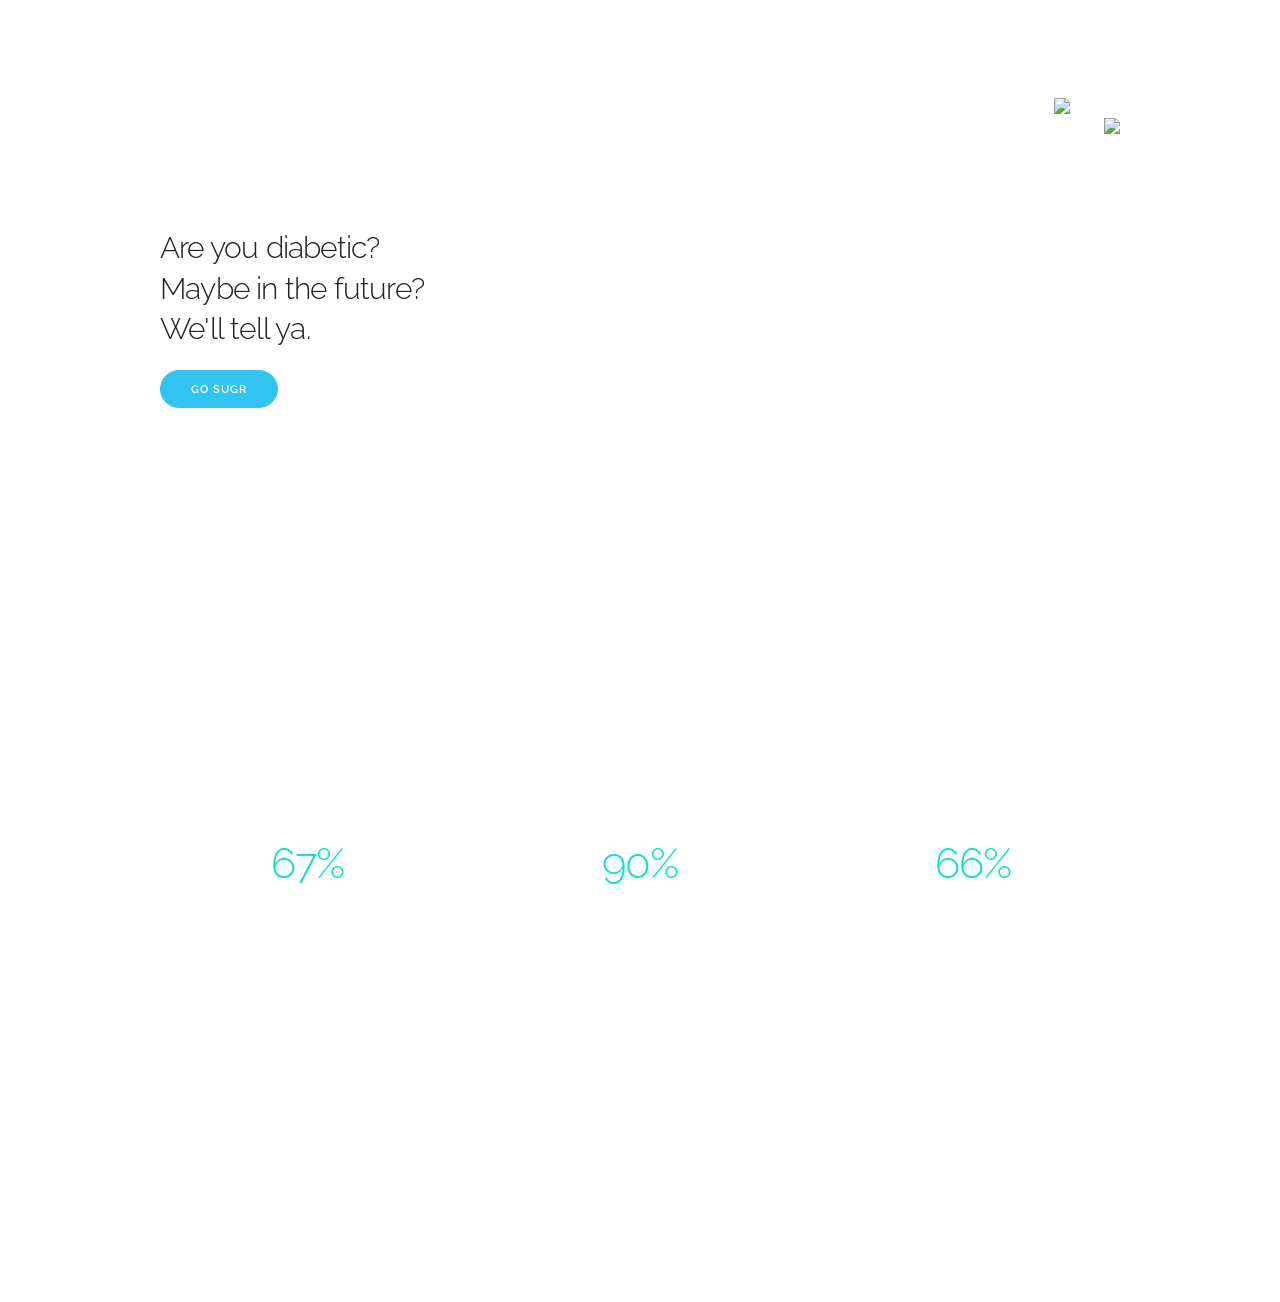
==== frontend/index.html @ 7422abcd "Init" ====
<!DOCTYPE html>
<html lang="en">
<head>

  <!-- Basic Page Needs
  –––––––––––––––––––––––––––––––––––––––––––––––––– -->
  <meta charset="utf-8">
  <title>Skeleton: Responsive CSS Boilerplate</title>
  <meta name="description" content="">
  <meta name="author" content="">

  <!-- Mobile Specific Metas
  –––––––––––––––––––––––––––––––––––––––––––––––––– -->
  <meta name="viewport" content="width=device-width, initial-scale=1">

  <!-- FONT
  –––––––––––––––––––––––––––––––––––––––––––––––––– -->
  <link href='//fonts.googleapis.com/css?family=Raleway:400,300,600' rel='stylesheet' type='text/css'>

  <!-- CSS
  –––––––––––––––––––––––––––––––––––––––––––––––––– -->
  <link rel="stylesheet" href="css/normalize.css">
  <link rel="stylesheet" href="css/skeleton.css">
  <link rel="stylesheet" href="css/custom.css">

  <!-- Scripts
  –––––––––––––––––––––––––––––––––––––––––––––––––– -->
  <script src="//ajax.googleapis.com/ajax/libs/jquery/2.1.1/jquery.min.js"></script>

  <!-- Favicon
  –––––––––––––––––––––––––––––––––––––––––––––––––– -->
  <link rel="icon" type="image/png" href="../../dist/images/favicon.png">

</head>
<body>

  <!-- Primary Page Layout
  –––––––––––––––––––––––––––––––––––––––––––––––––– -->

  <div class="section hero">
    <div class="container">
      <div class="row">
        <div class="one-half column">
          <h4 class="hero-heading">Are you diabetic?<br/>Maybe in the future?<br/>We'll tell ya.</h4>
          <a class="button button-primary" href="sugr.html">Go Sugr</a>
        </div>
        <div class="one-half column phones">
          <img class="phone" src="images/iphone.png">
          <img class="phone" src="images/iphone.png">
        </div>
      </div>
    </div>
  </div>

  <div class="section values">
    <div class="container">
      <div class="row">
        <div class="one-third column value">
          <h2 class="value-multiplier">67%</h2>
          <h5 class="value-heading">Diabetic patients</h5>
          <p class="value-description">Lorem ipsum dolor sit amet, consectetur adipisicing elit. Tempore, error eos provident voluptatibus vero odio iste quisquam, aliquid mollitia facere vel deleniti quasi reprehenderit explicabo corrupti commodi ut hic odit.</p>
        </div>
        <div class="one-third column value">
          <h2 class="value-multiplier">90%</h2>
          <h5 class="value-heading">Successful detections</h5>
          <p class="value-description">Lorem ipsum dolor sit amet, consectetur adipisicing elit. Praesentium debitis fuga, totam nobis amet harum beatae deleniti voluptatum eaque neque eligendi illo tempore consequatur, repellat corporis veniam vel dolor qui?</p>
        </div>
        <div class="one-third column value">
          <h2 class="value-multiplier">66%</h2>
          <h5 class="value-heading">Correct predictions</h5>
          <p class="value-description">Lorem ipsum dolor sit amet, consectetur adipisicing elit. Quas id, ea commodi in sequi minus doloremque pariatur aperiam, aliquid repudiandae alias eveniet exercitationem et perferendis! Ipsa totam commodi esse perspiciatis.</p>
        </div>
      </div>
    </div>
  </div>

<!-- End Document
  –––––––––––––––––––––––––––––––––––––––––––––––––– -->
</body>
</html>
---- frontend/css/skeleton.css ----
/*
* Skeleton V2.0.4
* Copyright 2014, Dave Gamache
* www.getskeleton.com
* Free to use under the MIT license.
* http://www.opensource.org/licenses/mit-license.php
* 12/29/2014
*/


/* Table of contents
––––––––––––––––––––––––––––––––––––––––––––––––––
- Grid
- Base Styles
- Typography
- Links
- Buttons
- Forms
- Lists
- Code
- Tables
- Spacing
- Utilities
- Clearing
- Media Queries
*/


/* Grid
–––––––––––––––––––––––––––––––––––––––––––––––––– */
.container {
  position: relative;
  width: 100%;
  max-width: 960px;
  margin: 0 auto;
  padding: 0 20px;
  box-sizing: border-box; }
.column,
.columns {
  width: 100%;
  float: left;
  box-sizing: border-box; }

/* For devices larger than 400px */
@media (min-width: 400px) {
  .container {
    width: 85%;
    padding: 0; }
}

/* For devices larger than 550px */
@media (min-width: 550px) {
  .container {
    width: 80%; }
  .column,
  .columns {
    margin-left: 4%; }
  .column:first-child,
  .columns:first-child {
    margin-left: 0; }

  .one.column,
  .one.columns                    { width: 4.66666666667%; }
  .two.columns                    { width: 13.3333333333%; }
  .three.columns                  { width: 22%;            }
  .four.columns                   { width: 30.6666666667%; }
  .five.columns                   { width: 39.3333333333%; }
  .six.columns                    { width: 48%;            }
  .seven.columns                  { width: 56.6666666667%; }
  .eight.columns                  { width: 65.3333333333%; }
  .nine.columns                   { width: 74.0%;          }
  .ten.columns                    { width: 82.6666666667%; }
  .eleven.columns                 { width: 91.3333333333%; }
  .twelve.columns                 { width: 100%; margin-left: 0; }

  .one-third.column               { width: 30.6666666667%; }
  .two-thirds.column              { width: 65.3333333333%; }

  .one-half.column                { width: 48%; }

  /* Offsets */
  .offset-by-one.column,
  .offset-by-one.columns          { margin-left: 8.66666666667%; }
  .offset-by-two.column,
  .offset-by-two.columns          { margin-left: 17.3333333333%; }
  .offset-by-three.column,
  .offset-by-three.columns        { margin-left: 26%;            }
  .offset-by-four.column,
  .offset-by-four.columns         { margin-left: 34.6666666667%; }
  .offset-by-five.column,
  .offset-by-five.columns         { margin-left: 43.3333333333%; }
  .offset-by-six.column,
  .offset-by-six.columns          { margin-left: 52%;            }
  .offset-by-seven.column,
  .offset-by-seven.columns        { margin-left: 60.6666666667%; }
  .offset-by-eight.column,
  .offset-by-eight.columns        { margin-left: 69.3333333333%; }
  .offset-by-nine.column,
  .offset-by-nine.columns         { margin-left: 78.0%;          }
  .offset-by-ten.column,
  .offset-by-ten.columns          { margin-left: 86.6666666667%; }
  .offset-by-eleven.column,
  .offset-by-eleven.columns       { margin-left: 95.3333333333%; }

  .offset-by-one-third.column,
  .offset-by-one-third.columns    { margin-left: 34.6666666667%; }
  .offset-by-two-thirds.column,
  .offset-by-two-thirds.columns   { margin-left: 69.3333333333%; }

  .offset-by-one-half.column,
  .offset-by-one-half.columns     { margin-left: 52%; }

}


/* Base Styles
–––––––––––––––––––––––––––––––––––––––––––––––––– */
/* NOTE
html is set to 62.5% so that all the REM measurements throughout Skeleton
are based on 10px sizing. So basically 1.5rem = 15px :) */
html {
  font-size: 62.5%; }
body {
  font-size: 1.5em; /* currently ems cause chrome bug misinterpreting rems on body element */
  line-height: 1.6;
  font-weight: 400;
  font-family: "Raleway", "HelveticaNeue", "Helvetica Neue", Helvetica, Arial, sans-serif;
  color: #222; }


/* Typography
–––––––––––––––––––––––––––––––––––––––––––––––––– */
h1, h2, h3, h4, h5, h6 {
  margin-top: 0;
  margin-bottom: 2rem;
  font-weight: 300; }
h1 { font-size: 4.0rem; line-height: 1.2;  letter-spacing: -.1rem;}
h2 { font-size: 3.6rem; line-height: 1.25; letter-spacing: -.1rem; }
h3 { font-size: 3.0rem; line-height: 1.3;  letter-spacing: -.1rem; }
h4 { font-size: 2.4rem; line-height: 1.35; letter-spacing: -.08rem; }
h5 { font-size: 1.8rem; line-height: 1.5;  letter-spacing: -.05rem; }
h6 { font-size: 1.5rem; line-height: 1.6;  letter-spacing: 0; }

/* Larger than phablet */
@media (min-width: 550px) {
  h1 { font-size: 5.0rem; }
  h2 { font-size: 4.2rem; }
  h3 { font-size: 3.6rem; }
  h4 { font-size: 3.0rem; }
  h5 { font-size: 2.4rem; }
  h6 { font-size: 1.5rem; }
}

p {
  margin-top: 0; }


/* Links
–––––––––––––––––––––––––––––––––––––––––––––––––– */
a {
  color: #1EAEDB; }
a:hover {
  color: #0FA0CE; }


/* Buttons
–––––––––––––––––––––––––––––––––––––––––––––––––– */
.button,
button,
input[type="submit"],
input[type="reset"],
input[type="button"] {
  display: inline-block;
  height: 38px;
  padding: 0 30px;
  color: #555;
  text-align: center;
  font-size: 11px;
  font-weight: 600;
  line-height: 38px;
  letter-spacing: .1rem;
  text-transform: uppercase;
  text-decoration: none;
  white-space: nowrap;
  background-color: transparent;
  border-radius: 4px;
  border: 1px solid #bbb;
  cursor: pointer;
  box-sizing: border-box; }
.button:hover,
button:hover,
input[type="submit"]:hover,
input[type="reset"]:hover,
input[type="button"]:hover,
.button:focus,
button:focus,
input[type="submit"]:focus,
input[type="reset"]:focus,
input[type="button"]:focus {
  color: #333;
  border-color: #888;
  outline: 0; }
.button.button-primary,
button.button-primary,
input[type="submit"].button-primary,
input[type="reset"].button-primary,
input[type="button"].button-primary {
  color: #FFF;
  background-color: #33C3F0;
  border-color: #33C3F0; }
.button.button-primary:hover,
button.button-primary:hover,
input[type="submit"].button-primary:hover,
input[type="reset"].button-primary:hover,
input[type="button"].button-primary:hover,
.button.button-primary:focus,
button.button-primary:focus,
input[type="submit"].button-primary:focus,
input[type="reset"].button-primary:focus,
input[type="button"].button-primary:focus {
  color: #FFF;
  background-color: #1EAEDB;
  border-color: #1EAEDB; }


/* Forms
–––––––––––––––––––––––––––––––––––––––––––––––––– */
input[type="email"],
input[type="number"],
input[type="search"],
input[type="text"],
input[type="tel"],
input[type="url"],
input[type="password"],
textarea,
select {
  height: 38px;
  padding: 6px 10px; /* The 6px vertically centers text on FF, ignored by Webkit */
  background-color: #fff;
  border: 1px solid #D1D1D1;
  border-radius: 4px;
  box-shadow: none;
  box-sizing: border-box; }
/* Removes awkward default styles on some inputs for iOS */
input[type="email"],
input[type="number"],
input[type="search"],
input[type="text"],
input[type="tel"],
input[type="url"],
input[type="password"],
textarea {
  -webkit-appearance: none;
     -moz-appearance: none;
          appearance: none; }
textarea {
  min-height: 65px;
  padding-top: 6px;
  padding-bottom: 6px; }
input[type="email"]:focus,
input[type="number"]:focus,
input[type="search"]:focus,
input[type="text"]:focus,
input[type="tel"]:focus,
input[type="url"]:focus,
input[type="password"]:focus,
textarea:focus,
select:focus {
  border: 1px solid #33C3F0;
  outline: 0; }
label,
legend {
  display: block;
  margin-bottom: .5rem;
  font-weight: 600; }
fieldset {
  padding: 0;
  border-width: 0; }
input[type="checkbox"],
input[type="radio"] {
  display: inline; }
label > .label-body {
  display: inline-block;
  margin-left: .5rem;
  font-weight: normal; }


/* Lists
–––––––––––––––––––––––––––––––––––––––––––––––––– */
ul {
  list-style: circle inside; }
ol {
  list-style: decimal inside; }
ol, ul {
  padding-left: 0;
  margin-top: 0; }
ul ul,
ul ol,
ol ol,
ol ul {
  margin: 1.5rem 0 1.5rem 3rem;
  font-size: 90%; }
li {
  margin-bottom: 1rem; }


/* Code
–––––––––––––––––––––––––––––––––––––––––––––––––– */
code {
  padding: .2rem .5rem;
  margin: 0 .2rem;
  font-size: 90%;
  white-space: nowrap;
  background: #F1F1F1;
  border: 1px solid #E1E1E1;
  border-radius: 4px; }
pre > code {
  display: block;
  padding: 1rem 1.5rem;
  white-space: pre; }


/* Tables
–––––––––––––––––––––––––––––––––––––––––––––––––– */
th,
td {
  padding: 12px 15px;
  text-align: left;
  border-bottom: 1px solid #E1E1E1; }
th:first-child,
td:first-child {
  padding-left: 0; }
th:last-child,
td:last-child {
  padding-right: 0; }


/* Spacing
–––––––––––––––––––––––––––––––––––––––––––––––––– */
button,
.button {
  margin-bottom: 1rem; }
input,
textarea,
select,
fieldset {
  margin-bottom: 1.5rem; }
pre,
blockquote,
dl,
figure,
table,
p,
ul,
ol,
form {
  margin-bottom: 2.5rem; }


/* Utilities
–––––––––––––––––––––––––––––––––––––––––––––––––– */
.u-full-width {
  width: 100%;
  box-sizing: border-box; }
.u-max-full-width {
  max-width: 100%;
  box-sizing: border-box; }
.u-pull-right {
  float: right; }
.u-pull-left {
  float: left; }


/* Misc
–––––––––––––––––––––––––––––––––––––––––––––––––– */
hr {
  margin-top: 3rem;
  margin-bottom: 3.5rem;
  border-width: 0;
  border-top: 1px solid #E1E1E1; }


/* Clearing
–––––––––––––––––––––––––––––––––––––––––––––––––– */

/* Self Clearing Goodness */
.container:after,
.row:after,
.u-cf {
  content: "";
  display: table;
  clear: both; }


/* Media Queries
–––––––––––––––––––––––––––––––––––––––––––––––––– */
/*
Note: The best way to structure the use of media queries is to create the queries
near the relevant code. For example, if you wanted to change the styles for buttons
on small devices, paste the mobile query code up in the buttons section and style it
there.
*/


/* Larger than mobile */
@media (min-width: 400px) {}

/* Larger than phablet (also point when grid becomes active) */
@media (min-width: 550px) {}

/* Larger than tablet */
@media (min-width: 750px) {}

/* Larger than desktop */
@media (min-width: 1000px) {}

/* Larger than Desktop HD */
@media (min-width: 1200px) {}

.invis {
  display: none;
}
---- frontend/css/custom.css ----
/* Shared
–––––––––––––––––––––––––––––––––––––––––––––––––– */
.button {
  border-radius: 100px;
}

/* Sections
–––––––––––––––––––––––––––––––––––––––––––––––––– */
.section {
  padding: 8rem 0 7rem;
  text-align: center;
}
.section-heading,
.section-description {
  margin-bottom: 1.2rem;
}

/* Hero
–––––––––––––––––––––––––––––––––––––––––––––––––– */
.phones {
  position: relative;
}
.phone {
  position: relative;
  max-width: 80%;
  margin: 3rem auto -12rem;
}
.phone + .phone {
  display: none;
}

/* Values
–––––––––––––––––––––––––––––––––––––––––––––––––– */
.values {
  background-image: url('../images/values-bg.jpg');
  background-size: cover;
  color: #fff;
  padding-bottom: 5rem;
}
.value-multiplier {
  margin-bottom: .5rem;
  color: #11DFC7;
}
.value-heading {
  margin-bottom: .3rem;
}
.value-description {
  opacity: .8;
  font-weight: 300;
}

/* Help
–––––––––––––––––––––––––––––––––––––––––––––––––– */
.get-help {
  border-bottom: 1px solid #ddd;
}

/* Categories
–––––––––––––––––––––––––––––––––––––––––––––––––– */
.categories {
  background-image: url('../images/values-bg.jpg');
  background-size: cover;
  color: #fff;
}
.categories .section-description { 
  margin-bottom: 4rem;
}

/* Bigger than 550 */
@media (min-width: 550px) {
  .section {
    padding: 12rem 0 11rem;
  }
  .hero {
    padding-bottom: 12rem;
    text-align: left;
    height: 165px;
  }
  .phone {
    position: absolute;
    top: -7rem;
    right: 3rem;
    max-height: 362px;
    z-index: 3;
  }
  .phone + .phone {
    top: -6rem;
    display: block;
    max-width: 73.8%;
    right: 0;
    z-index: 2;
    max-height: 338px;
  }
  .hero-heading {
    font-size: 2.4rem;
  }
}

/* Bigger than 750 */
@media (min-width: 750px) {
  .hero {
    height: 190px;
  }
  .hero-heading {
    font-size: 2.6rem;
  }
  .section {
    padding: 14rem 0 15rem;
  }
  .hero {
    padding: 16rem 0 14rem;
  }
  .section-description {
    max-width: 60%;
    margin-left: auto;
    margin-right: auto;
  }
  .phone {
    top: -14rem;
    right: 5rem;
    max-height: 510px;
  }
  .phone + .phone {
    top: -12rem;
    max-height: 472px;
  }
  .categories {
    padding: 15rem 0 8rem;
  }
}

/* Bigger than 1000 */
@media (min-width: 1000px) {
  .section {
    padding: 20rem 0 19rem;
  }
  .hero {
    padding: 22rem 0;
  }
  .hero-heading {
    font-size: 3.0rem;
  }
  .phone {
    top: -16rem;
    max-height: 615px;
  }
  .phone + .phone {
    top: -14rem;
    max-height: 570px;
  }
}
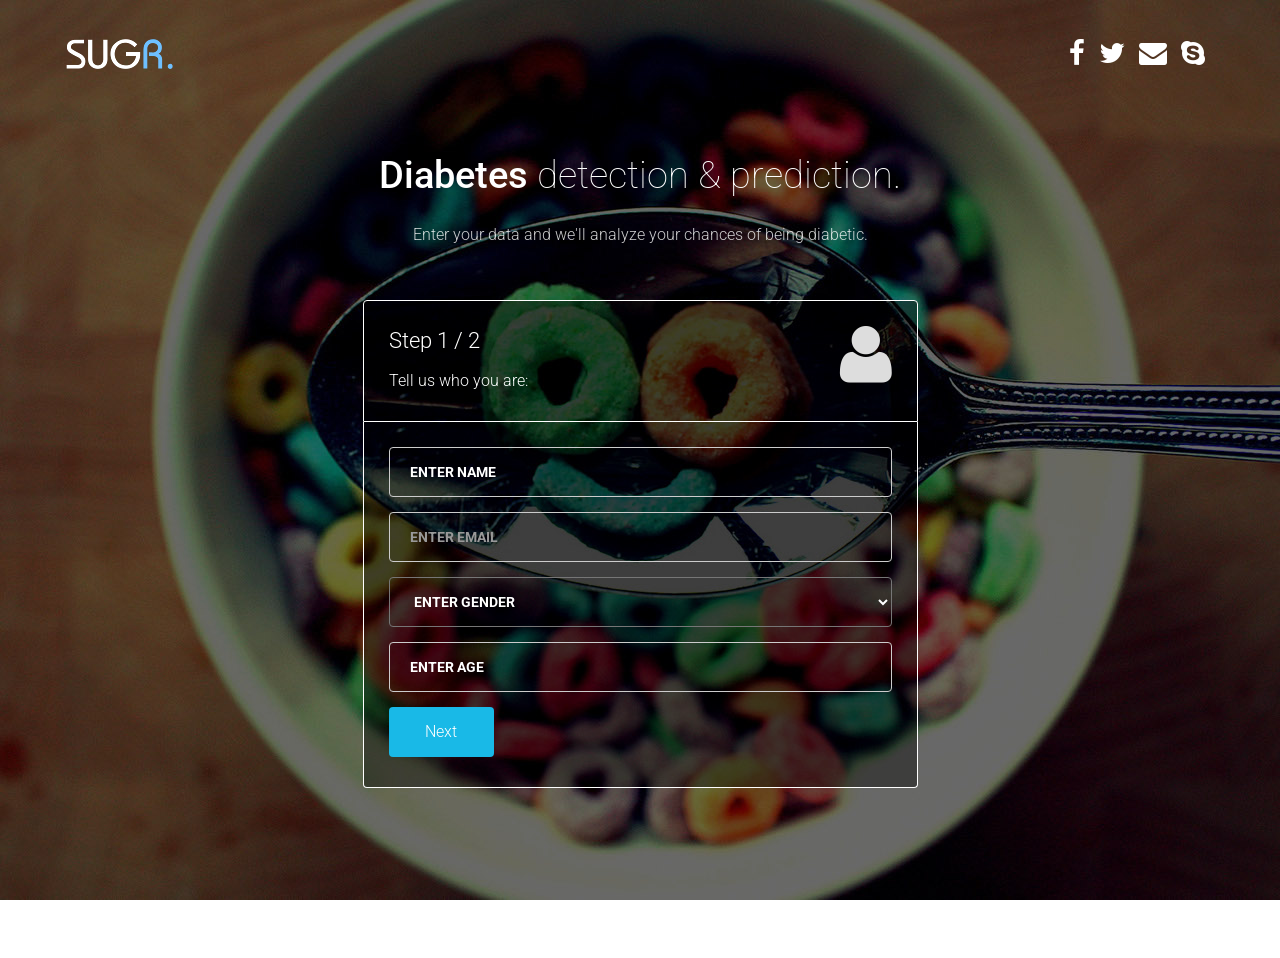
==== commit 75f20f88: "Built new UI" ====
--- a/frontend/index.html
+++ b/frontend/index.html
@@ -1,80 +1,186 @@
 <!DOCTYPE html>
 <html lang="en">
-<head>
 
-  <!-- Basic Page Needs
-  –––––––––––––––––––––––––––––––––––––––––––––––––– -->
-  <meta charset="utf-8">
-  <title>Skeleton: Responsive CSS Boilerplate</title>
-  <meta name="description" content="">
-  <meta name="author" content="">
+    <head>
 
-  <!-- Mobile Specific Metas
-  –––––––––––––––––––––––––––––––––––––––––––––––––– -->
-  <meta name="viewport" content="width=device-width, initial-scale=1">
+        <meta charset="utf-8">
+        <meta http-equiv="X-UA-Compatible" content="IE=edge">
+        <meta name="viewport" content="width=device-width, initial-scale=1">
+        <title>Sugr</title>
 
-  <!-- FONT
-  –––––––––––––––––––––––––––––––––––––––––––––––––– -->
-  <link href='//fonts.googleapis.com/css?family=Raleway:400,300,600' rel='stylesheet' type='text/css'>
+        <!-- CSS -->
+        <link rel="stylesheet" href="http://fonts.googleapis.com/css?family=Roboto:400,100,300,500">
+        <link rel="stylesheet" href="assets/bootstrap/css/bootstrap.min.css">
+        <link rel="stylesheet" href="assets/font-awesome/css/font-awesome.min.css">
+		<link rel="stylesheet" href="assets/css/form-elements.css">
+        <link rel="stylesheet" href="assets/css/style.css">
 
-  <!-- CSS
-  –––––––––––––––––––––––––––––––––––––––––––––––––– -->
-  <link rel="stylesheet" href="css/normalize.css">
-  <link rel="stylesheet" href="css/skeleton.css">
-  <link rel="stylesheet" href="css/custom.css">
+        <!-- HTML5 Shim and Respond.js IE8 support of HTML5 elements and media queries -->
+        <!-- WARNING: Respond.js doesn't work if you view the page via file:// -->
+        <!--[if lt IE 9]>
+            <script src="https://oss.maxcdn.com/libs/html5shiv/3.7.0/html5shiv.js"></script>
+            <script src="https://oss.maxcdn.com/libs/respond.js/1.4.2/respond.min.js"></script>
+        <![endif]-->
 
-  <!-- Scripts
-  –––––––––––––––––––––––––––––––––––––––––––––––––– -->
-  <script src="//ajax.googleapis.com/ajax/libs/jquery/2.1.1/jquery.min.js"></script>
+        <!-- Favicon and touch icons -->
+        <link rel="shortcut icon" href="assets/ico/favicon.png">
+        <link rel="apple-touch-icon-precomposed" sizes="144x144" href="assets/ico/apple-touch-icon-144-precomposed.png">
+        <link rel="apple-touch-icon-precomposed" sizes="114x114" href="assets/ico/apple-touch-icon-114-precomposed.png">
+        <link rel="apple-touch-icon-precomposed" sizes="72x72" href="assets/ico/apple-touch-icon-72-precomposed.png">
+        <link rel="apple-touch-icon-precomposed" href="assets/ico/apple-touch-icon-57-precomposed.png">
 
-  <!-- Favicon
-  –––––––––––––––––––––––––––––––––––––––––––––––––– -->
-  <link rel="icon" type="image/png" href="../../dist/images/favicon.png">
+    </head>
 
-</head>
-<body>
+    <body>
 
-  <!-- Primary Page Layout
-  –––––––––––––––––––––––––––––––––––––––––––––––––– -->
+		<!-- Top menu -->
+		<nav class="navbar navbar-inverse navbar-no-bg" role="navigation">
+			<div class="container">
+				<div class="navbar-header">
+					<button type="button" class="navbar-toggle collapsed" data-toggle="collapse" data-target="#top-navbar-1">
+						<span class="sr-only">Toggle navigation</span>
+						<span class="icon-bar"></span>
+						<span class="icon-bar"></span>
+						<span class="icon-bar"></span>
+					</button>
+					<a class="navbar-brand" href="index.html">Sugr</a>
+				</div>
+				<!-- Collect the nav links, forms, and other content for toggling -->
+				<div class="collapse navbar-collapse" id="top-navbar-1">
+					<ul class="nav navbar-nav navbar-right">
+						<li>
+							<span class="li-social">
+								<a href="#"><i class="fa fa-facebook"></i></a> 
+								<a href="#"><i class="fa fa-twitter"></i></a> 
+								<a href="#"><i class="fa fa-envelope"></i></a> 
+								<a href="#"><i class="fa fa-skype"></i></a>
+							</span>
+						</li>
+					</ul>
+				</div>
+			</div>
+		</nav>
 
-  <div class="section hero">
-    <div class="container">
-      <div class="row">
-        <div class="one-half column">
-          <h4 class="hero-heading">Are you diabetic?<br/>Maybe in the future?<br/>We'll tell ya.</h4>
-          <a class="button button-primary" href="sugr.html">Go Sugr</a>
+        <!-- Top content -->
+        <div class="top-content">
+        	
+            <div class="inner-bg">
+                <div class="container">
+                    <div class="row">
+                        <div class="col-sm-8 col-sm-offset-2 text">
+                            <h1><strong>Diabetes</strong> detection & prediction.</h1>
+                            <div class="description">
+                            	<p>
+	                            	Enter your data and we'll analyze your chances of being diabetic.
+                            	</p>
+                            </div>
+                        </div>
+                    </div>
+                    <div class="row">
+                        <div class="col-sm-6 col-sm-offset-3 form-box">
+                        	
+                        	<form role="form" action="" method="post" class="registration-form">
+                        		
+                        		<fieldset>
+		                        	<div class="form-top">
+		                        		<div class="form-top-left">
+		                        			<h3>Step 1 / 2</h3>
+		                            		<p>Tell us who you are:</p>
+		                        		</div>
+		                        		<div class="form-top-right">
+		                        			<i class="fa fa-user"></i>
+		                        		</div>
+		                            </div>
+		                            <div class="form-bottom">
+				                    	<div class="form-group">
+				                    		<label class="sr-only" for="form-first-name">Name</label>
+				                        	<input type="text" name="form-first-name" placeholder="ENTER NAME" class="form-first-name form-control" id="form-first-name">
+				                        </div>
+				                        <div class="form-group">
+				                        	<label class="sr-only" for="form-last-name">Email</label>
+				                        	<input type="email" name="form-last-name" placeholder="ENTER EMAIL" class="form-last-name form-control" id="form-last-name">
+				                        </div>
+				                        <div class="form-group">
+				                        	<label class="sr-only" for="form-last-name">Gender</label>
+				                        	<select name="form-gender" id="form-gender">
+				                        		<option value="n">ENTER GENDER</option>
+				                        		<option value="m">MALE</option>
+				                        		<option value="f">FEMALE</option>
+				                        	</select>
+				                        </div>
+				                        <div class="form-group">
+				                        	<label class="sr-only" for="form-last-name">Age</label>
+				                        	<input type="text" name="form-last-name" placeholder="ENTER AGE" class="form-last-name form-control" id="form-last-name">
+				                        </div>
+				                        <button type="button" class="btn btn-next">Next</button>
+				                    </div>
+			                    </fieldset>
+			                    
+			                    <fieldset>
+		                        	<div class="form-top">
+		                        		<div class="form-top-left">
+		                        			<h3>Step 2 / 2</h3>
+		                            		<p>Enter your data:</p>
+		                        		</div>
+		                        		<div class="form-top-right">
+		                        			<i class="fa fa-database"></i>
+		                        		</div>
+		                            </div>
+		                            <div class="form-bottom">
+				                        <div class="form-group">
+				                        	<label class="sr-only" for="form-email">BMI</label>
+				                        	<input type="text" name="form-bmi" placeholder="BMI" class="form-bmi form-control" id="form-bmi">
+				                        </div>
+				                        <div class="form-group">
+				                    		<label class="sr-only" for="form-password">Blood Pressure</label>
+				                        	<input type="text" name="form-bp" placeholder="BLOOD PRESSURE (DIASTOTIC)" class="form-bp form-control" id="form-bp">
+				                        </div>
+				                        <div class="form-group">
+				                    		<label class="sr-only" for="form-password">No. of Pregnancies</label>
+				                        	<input type="number" name="form-bp" placeholder="NUMBER OF PREGNANCIES" class="form-preg form-control" id="form-preg">
+				                        </div>
+				                        
+				                        <button type="button" class="btn btn-previous">Previous</button>
+				                        <button type="button" class="btn btn-next">Next</button>
+				                    </div>
+			                    </fieldset>
+			                    
+			                    <fieldset>
+		                        	<div class="form-top">
+		                        		<div class="form-top-left">
+		                        			<h3>Result</h3>
+		                            		<p>You:</p>
+		                        		</div>
+		                        		<div class="form-top-right">
+		                        			<i class="fa fa-line-chart"></i>
+		                        		</div>
+		                            </div>
+		                            <div class="form-bottom">
+				                    
+					                    </div>
+			                    </fieldset>
+		                    
+		                    </form>
+		                    
+                        </div>
+                    </div>
+                </div>
+            </div>
+            
         </div>
-        <div class="one-half column phones">
-          <img class="phone" src="images/iphone.png">
-          <img class="phone" src="images/iphone.png">
-        </div>
-      </div>
-    </div>
-  </div>
 
-  <div class="section values">
-    <div class="container">
-      <div class="row">
-        <div class="one-third column value">
-          <h2 class="value-multiplier">67%</h2>
-          <h5 class="value-heading">Diabetic patients</h5>
-          <p class="value-description">Lorem ipsum dolor sit amet, consectetur adipisicing elit. Tempore, error eos provident voluptatibus vero odio iste quisquam, aliquid mollitia facere vel deleniti quasi reprehenderit explicabo corrupti commodi ut hic odit.</p>
-        </div>
-        <div class="one-third column value">
-          <h2 class="value-multiplier">90%</h2>
-          <h5 class="value-heading">Successful detections</h5>
-          <p class="value-description">Lorem ipsum dolor sit amet, consectetur adipisicing elit. Praesentium debitis fuga, totam nobis amet harum beatae deleniti voluptatum eaque neque eligendi illo tempore consequatur, repellat corporis veniam vel dolor qui?</p>
-        </div>
-        <div class="one-third column value">
-          <h2 class="value-multiplier">66%</h2>
-          <h5 class="value-heading">Correct predictions</h5>
-          <p class="value-description">Lorem ipsum dolor sit amet, consectetur adipisicing elit. Quas id, ea commodi in sequi minus doloremque pariatur aperiam, aliquid repudiandae alias eveniet exercitationem et perferendis! Ipsa totam commodi esse perspiciatis.</p>
-        </div>
-      </div>
-    </div>
-  </div>
 
-<!-- End Document
-  –––––––––––––––––––––––––––––––––––––––––––––––––– -->
-</body>
+        <!-- Javascript -->
+        <script src="assets/js/jquery-1.11.1.min.js"></script>
+        <script src="assets/bootstrap/js/bootstrap.min.js"></script>
+        <script src="assets/js/jquery.backstretch.min.js"></script>
+        <script src="assets/js/retina-1.1.0.min.js"></script>
+        <script src="assets/js/scripts.js"></script>
+        
+        <!--[if lt IE 10]>
+            <script src="assets/js/placeholder.js"></script>
+        <![endif]-->
+
+    </body>
+
 </html>
--- a/frontend/assets/css/form-elements.css
+++ b/frontend/assets/css/form-elements.css
@@ -0,0 +1,91 @@
+
+input[type="text"],
+input[type="number"],
+input[type="email"], 
+input[type="password"], 
+textarea, 
+textarea.form-control,
+select {
+    width: 100%;
+	height: 50px;
+    margin: 0;
+    padding: 0 20px;
+    vertical-align: middle;
+    background: transparent;
+    //border: 3px solid #ddd;
+    font-family: 'Roboto', sans-serif;
+    font-size: 14px;
+    font-weight: bold;
+    line-height: 50px;
+    color: white;
+    -moz-border-radius: 4px; -webkit-border-radius: 4px; border-radius: 4px;
+    -moz-box-shadow: none; -webkit-box-shadow: none; box-shadow: none;
+    -o-transition: all .3s; -moz-transition: all .3s; -webkit-transition: all .3s; -ms-transition: all .3s; transition: all .3s;
+}
+
+input[type="text"]::-webkit-input-placeholder, 
+input[type="password"]::-webkit-input-placeholder, 
+textarea::-webkit-input-placeholder, 
+textarea.form-control::-webkit-input-placeholder {
+    color: white !important;
+}
+
+textarea, 
+textarea.form-control {
+	padding-top: 10px;
+	padding-bottom: 10px;
+	line-height: 30px;
+}
+
+input[type="text"]:focus, 
+input[type="password"]:focus, 
+textarea:focus, 
+textarea.form-control:focus,
+select:focus {
+	outline: 0;
+	background: #fff;
+    //border: 3px solid #ccc;
+    -moz-box-shadow: none; -webkit-box-shadow: none; box-shadow: none;
+    color: #888;
+}
+
+select:focus {
+    color: #888;
+}
+
+input[type="text"]:-moz-placeholder, input[type="password"]:-moz-placeholder, 
+textarea:-moz-placeholder, textarea.form-control:-moz-placeholder { color: #888; }
+
+input[type="text"]:-ms-input-placeholder, input[type="password"]:-ms-input-placeholder, 
+textarea:-ms-input-placeholder, textarea.form-control:-ms-input-placeholder { color: #888; }
+
+input[type="text"]::-webkit-input-placeholder, input[type="password"]::-webkit-input-placeholder, 
+textarea::-webkit-input-placeholder, textarea.form-control::-webkit-input-placeholder { color: #888; }
+
+
+
+button.btn {
+	height: 50px;
+    margin: 0;
+    padding: 0 20px;
+    vertical-align: middle;
+    background: #19b9e7;
+    border: 0;
+    font-family: 'Roboto', sans-serif;
+    font-size: 16px;
+    font-weight: 300;
+    line-height: 50px;
+    color: #fff;
+    -moz-border-radius: 4px; -webkit-border-radius: 4px; border-radius: 4px;
+    text-shadow: none;
+    -moz-box-shadow: none; -webkit-box-shadow: none; box-shadow: none;
+    -o-transition: all .3s; -moz-transition: all .3s; -webkit-transition: all .3s; -ms-transition: all .3s; transition: all .3s;
+}
+
+button.btn:hover { opacity: 0.6; color: #fff; }
+
+button.btn:active { outline: 0; opacity: 0.6; color: #fff; -moz-box-shadow: none; -webkit-box-shadow: none; box-shadow: none; }
+
+button.btn:focus { outline: 0; opacity: 0.6; background: #19b9e7; color: #fff; }
+
+button.btn:active:focus, button.btn.active:focus { outline: 0; opacity: 0.6; background: #19b9e7; color: #fff; }
--- a/frontend/assets/css/style.css
+++ b/frontend/assets/css/style.css
@@ -0,0 +1,239 @@
+
+body {
+    font-family: 'Roboto', sans-serif;
+    font-size: 16px;
+    font-weight: 300;
+    color: white;
+    line-height: 30px;
+    text-align: center;
+}
+
+strong { font-weight: 500; }
+
+a, a:hover, a:focus {
+	color: #19b9e7;
+	text-decoration: none;
+    -o-transition: all .3s; -moz-transition: all .3s; -webkit-transition: all .3s; -ms-transition: all .3s; transition: all .3s;
+}
+
+h1, h2 {
+	margin-top: 10px;
+	font-size: 38px;
+    font-weight: 100;
+    color: white;
+    line-height: 50px;
+}
+
+h3 {
+	font-size: 22px;
+    font-weight: 300;
+    color: white;
+    line-height: 30px;
+}
+
+img { max-width: 100%; }
+
+::-moz-selection { background: #19b9e7; color: #fff; text-shadow: none; }
+::selection { background: #19b9e7; color: #fff; text-shadow: none; }
+
+
+.btn-link-1 {
+	display: inline-block;
+	height: 50px;
+	margin: 0 5px;
+	padding: 16px 20px 0 20px;
+	background: #19b9e7;
+	font-size: 16px;
+    font-weight: 300;
+    line-height: 16px;
+    color: #fff;
+    -moz-border-radius: 4px; -webkit-border-radius: 4px; border-radius: 4px;
+}
+.btn-link-1:hover, .btn-link-1:focus, .btn-link-1:active { outline: 0; opacity: 0.6; color: #fff; }
+
+.btn-link-2 {
+	display: inline-block;
+	height: 50px;
+	margin: 0 5px;
+	padding: 15px 20px 0 20px;
+	background: rgba(0, 0, 0, 0.3);
+	border: 1px solid #fff;
+	font-size: 16px;
+    font-weight: 300;
+    line-height: 16px;
+    color: #fff;
+    -moz-border-radius: 4px; -webkit-border-radius: 4px; border-radius: 4px;
+}
+.btn-link-2:hover, .btn-link-2:focus, 
+.btn-link-2:active, .btn-link-2:active:focus { outline: 0; opacity: 0.6; background: rgba(0, 0, 0, 0.3); color: #fff; }
+
+
+/***** Top menu *****/
+
+.navbar {
+	padding-top: 30px;
+	background: #333;
+	background: rgba(51, 51, 51, 0.3);
+	border: 0;
+	-o-transition: all .3s; -moz-transition: all .3s; -webkit-transition: all .3s; -ms-transition: all .3s; transition: all .3s;
+}
+.navbar.navbar-no-bg { background: none; }
+
+ul.navbar-nav {
+	font-size: 16px;
+	color: #fff;
+}
+
+.navbar-inverse ul.navbar-nav li { padding-top: 8px; padding-bottom: 8px; }
+
+.navbar-inverse ul.navbar-nav li .li-text { opacity: 0.8; }
+
+.navbar-inverse ul.navbar-nav li a { display: inline; padding: 0; color: #fff; }
+.navbar-inverse ul.navbar-nav li a:hover { color: #fff; opacity: 1; border-bottom: 1px dotted #fff; }
+.navbar-inverse ul.navbar-nav li a:focus { color: #fff; outline: 0; opacity: 1; border-bottom: 1px dotted #fff; }
+
+.navbar-inverse ul.navbar-nav li .li-social a {
+	margin: 0 5px;
+	font-size: 28px;
+	vertical-align: middle;
+}
+.navbar-inverse ul.navbar-nav li .li-social a:hover, 
+.navbar-inverse ul.navbar-nav li .li-social a:focus { border: 0; color: #19b9e7; }
+
+.navbar-brand {
+	width: 123px;
+	background: url(../img/logo.png) left center no-repeat;
+	text-indent: -99999px;
+}
+
+/***** Top content *****/
+
+.inner-bg {
+    padding: 40px 0 170px 0;
+}
+
+.top-content .text {
+	color: #fff;
+}
+
+.top-content .text h1 { color: #fff; }
+
+.top-content .description {
+	margin: 20px 0 10px 0;
+}
+
+.top-content .description p { opacity: 0.8; }
+
+.top-content .description a {
+	color: #fff;
+}
+.top-content .description a:hover, 
+.top-content .description a:focus { border-bottom: 1px dotted #fff; }
+
+.top-content .top-big-link {
+	margin-top: 35px;
+}
+
+.form-box {
+	padding-top: 40px;
+}
+
+.form-top {
+	overflow: hidden;
+	padding: 0 25px 15px 25px;
+	background: rgba(0, 0, 0, 0.4);
+	border: 1px solid white;
+	-moz-border-radius: 4px 4px 0 0; -webkit-border-radius: 4px 4px 0 0; border-radius: 4px 4px 0 0;
+	text-align: left;
+}
+
+.form-top-left {
+	float: left;
+	width: 75%;
+	padding-top: 25px;
+}
+
+.form-top-left h3 { margin-top: 0; }
+
+.form-top-right {
+	float: left;
+	width: 25%;
+	padding-top: 5px;
+	font-size: 66px;
+	color: #ddd;
+	line-height: 100px;
+	text-align: right;
+}
+
+.form-bottom {
+	padding: 25px 25px 30px 25px;
+	background: rgba(0, 0, 0, 0.4);
+	-moz-border-radius: 0 0 4px 4px; -webkit-border-radius: 0 0 4px 4px; border-radius: 0 0 4px 4px;
+	text-align: left;
+	border: 1px solid;
+    border-width: 0 1px 1px 1px;
+}
+
+form .form-bottom textarea {
+	height: 100px;
+}
+
+form .form-bottom button.btn {
+	min-width: 105px;
+}
+
+form .form-bottom .input-error {
+	border-color: #19b9e7;
+}
+
+form.registration-form fieldset {
+	display: none;
+}
+
+
+/***** Media queries *****/
+
+@media (min-width: 992px) and (max-width: 1199px) {}
+
+@media (min-width: 768px) and (max-width: 991px) {}
+
+@media (max-width: 767px) {
+	
+	.navbar { padding-top: 0; }
+	.navbar.navbar-no-bg { background: #333; background: rgba(51, 51, 51, 0.9); }
+	.navbar-brand { height: 60px; margin-left: 15px; }
+	.navbar-collapse { border: 0; }
+	.navbar-toggle { margin-top: 12px; }
+	
+	.inner-bg { padding: 40px 0 110px 0; }
+	.top-content .top-big-link { margin-top: 25px; }
+	.top-content .top-big-link a.btn { margin-top: 10px; }
+	
+	.form-bottom { padding-bottom: 25px; }
+	form .form-bottom button.btn { margin-bottom: 5px; }
+
+}
+
+@media (max-width: 415px) {
+	
+	h1, h2 { font-size: 32px; }
+
+}
+
+
+/* Retina-ize images/icons */
+
+@media
+only screen and (-webkit-min-device-pixel-ratio: 2),
+only screen and (   min--moz-device-pixel-ratio: 2),
+only screen and (     -o-min-device-pixel-ratio: 2/1),
+only screen and (        min-device-pixel-ratio: 2),
+only screen and (                min-resolution: 192dpi),
+only screen and (                min-resolution: 2dppx) {
+	
+	/* logo */
+    .navbar-brand {
+    	background-image: url(../img/logo@2x.png) !important; background-repeat: no-repeat !important; background-size: 123px 49px !important;
+    }
+	
+}
